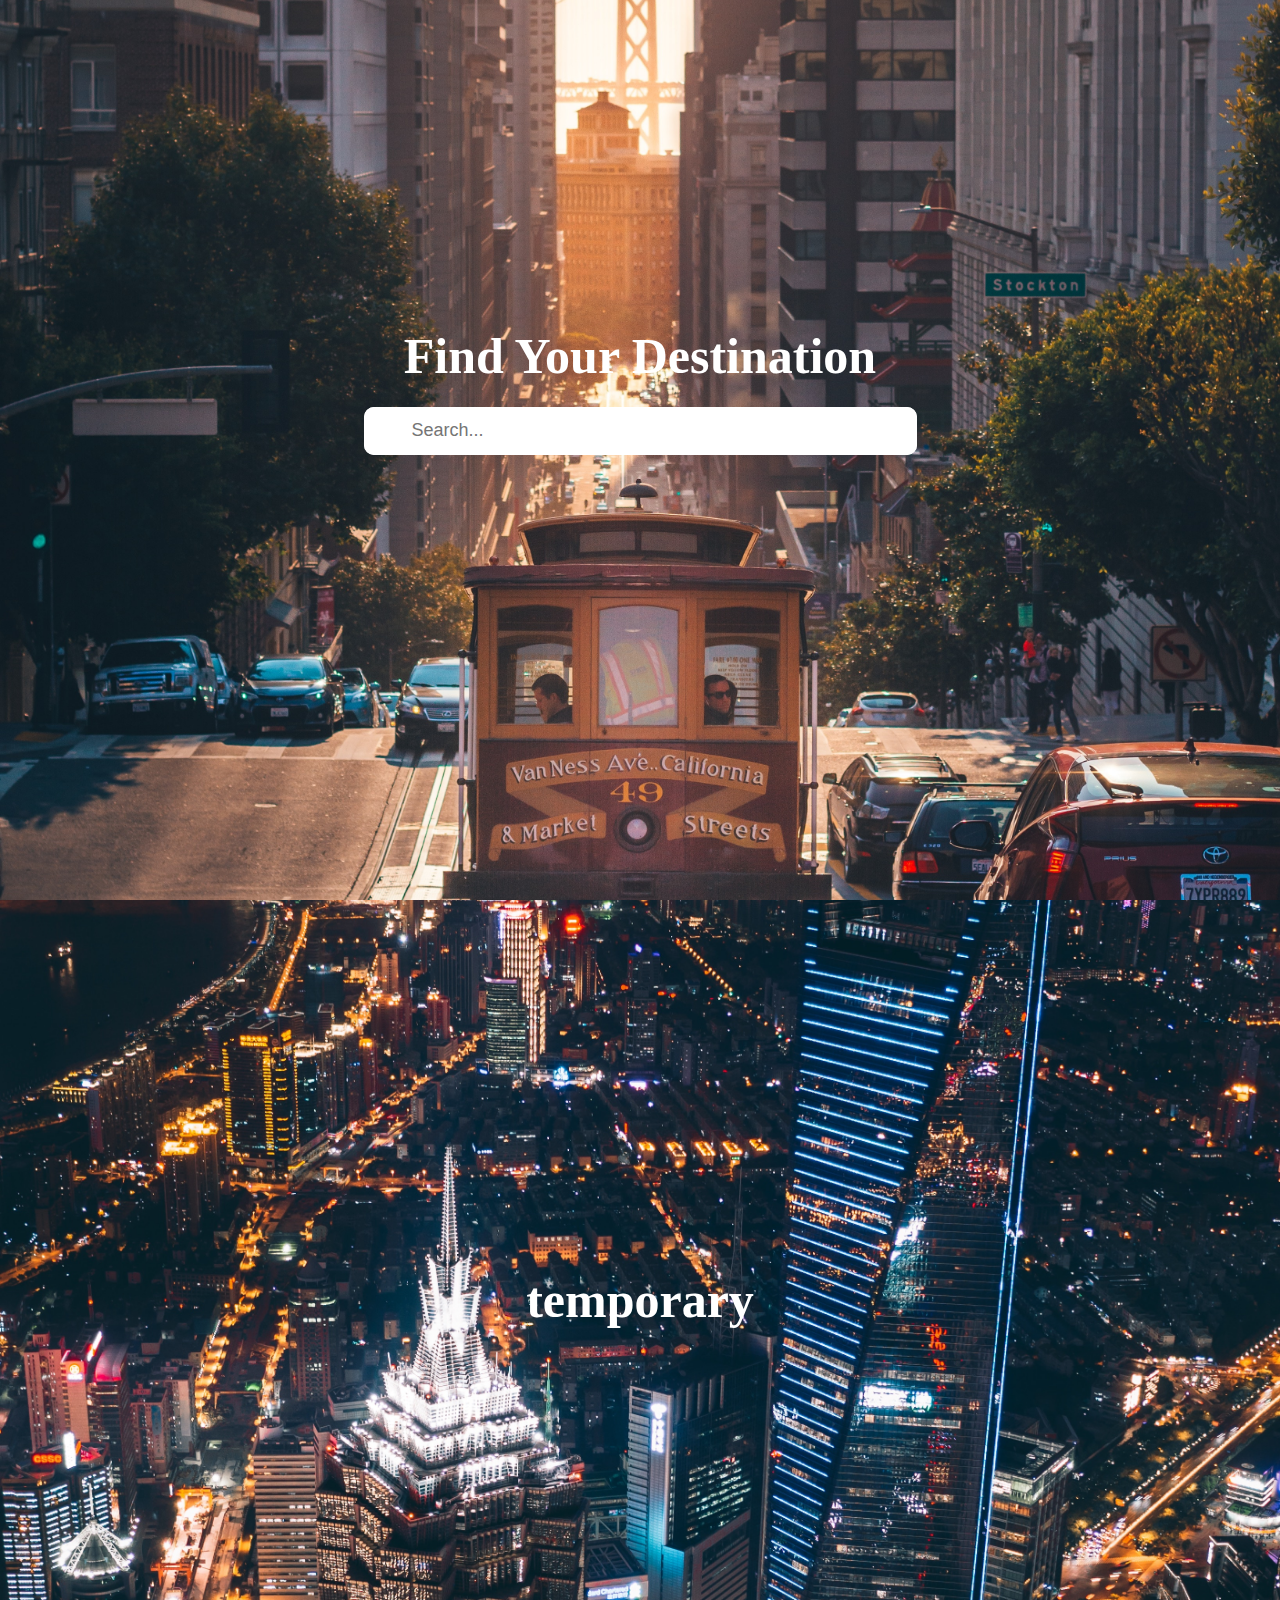
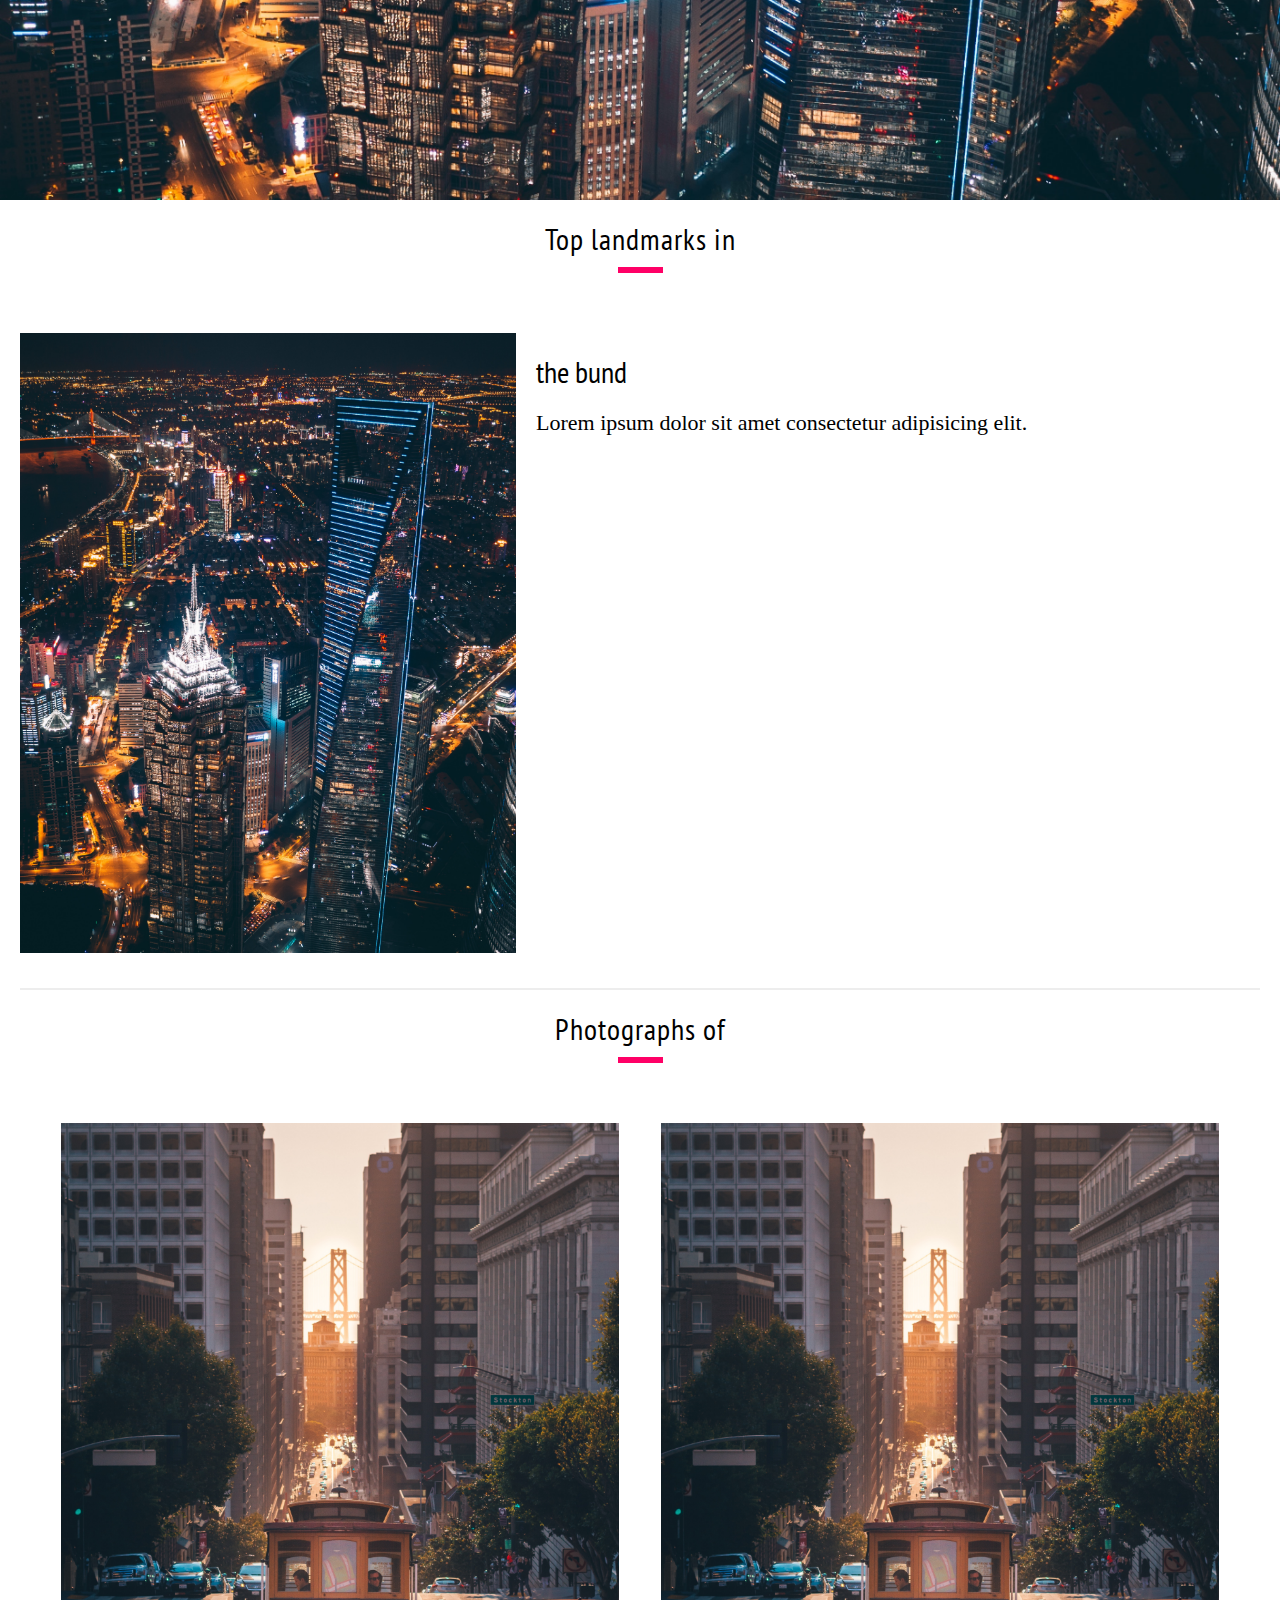
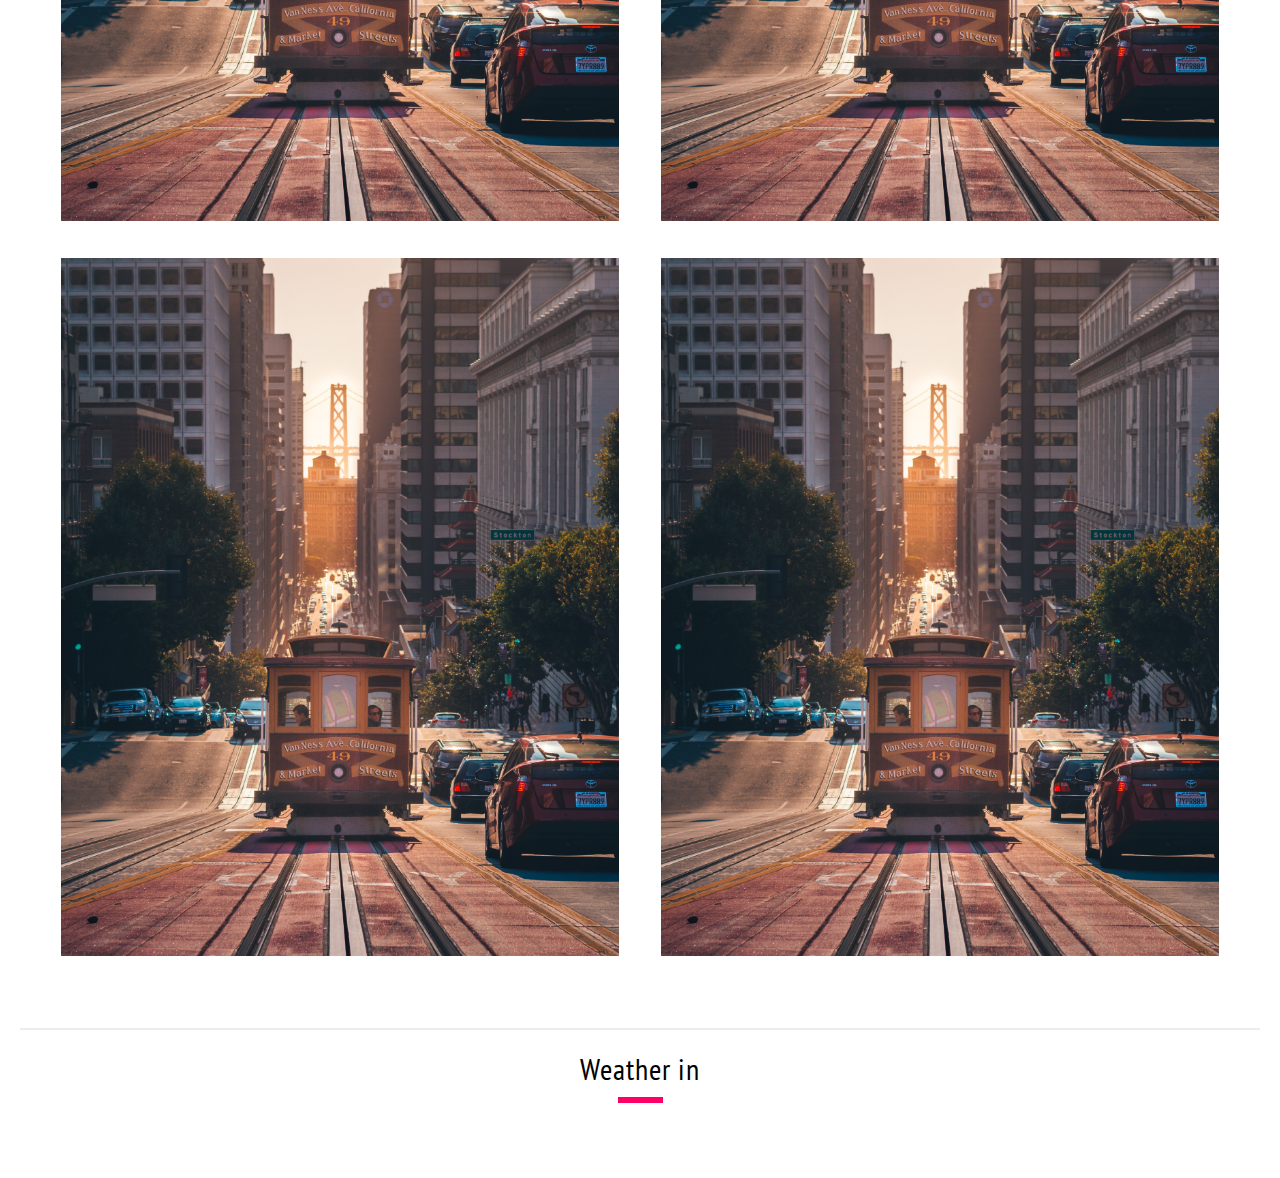
==== index.html @ 34d4c323 "fixed some issue" ====
<!DOCTYPE html>
<html lang="en">

<head>
    <meta charset="UTF-8">
    <meta name="viewport" content="width=device-width, initial-scale=1.0">
    <meta http-equiv="X-UA-Compatible" content="ie=edge">
    <title>Travel Mate</title>
    <link href="https://fonts.googleapis.com/css?family=PT+Sans+Narrow" rel="stylesheet">
    <link rel="stylesheet" href="https://use.fontawesome.com/releases/v5.4.2/css/all.css" integrity="sha384-/rXc/GQVaYpyDdyxK+ecHPVYJSN9bmVFBvjA/9eOB+pb3F2w2N6fc5qB9Ew5yIns"
        crossorigin="anonymous">
    <link rel="stylesheet" href="assets/css/reset.css">
    <link rel="stylesheet" href="assets/css/style.css">
    <script src="https://cdnjs.cloudflare.com/ajax/libs/jquery/3.3.1/jquery.min.js"></script>
</head>

<body>

    <!-- homepage start -->
    <div id="home" class="bg-img home">
        <form id="search">
            <h1>Find Your Destination</h1>
            <div class="input-container">
                <button class="search-btn" type="button"><i class="fas fa-search"></i></button>
                <input type="text" name="location" id="location" placeholder="Search...">
            </div>
        </form>
    </div>
    <!-- homepage ends -->

    <!-- result page start -->
    <div id="result" class="result result-container">
        <div class="result-header-bg-img">
            <a href="#home" class="back">
                <i class="fas fa-arrow-left"></i>
            </a>
            <div class="result-header-content-container">
                <h1 class="user-input-location result-header-content">temporary</h1>
            </div>
        </div>

        <div class="result-main-content-container">

            <!-- landmarks -->
            <section class="landmarks">
                <div class="section-header-container">
                    <h1 class="section-header-title">Top landmarks in <span class="user-input-location"></span></h1>
                    <div class="section-header-dividing-line"></div>
                </div>

                <div class="landmarks-content-container">
                    <div class="landmarks-individual-content-container">
                        <div class="individual-content-container">
                            <img src="assets/images/yiran-ding-1101233-unsplash.jpg" class="individual-content-img">
                            <div class="individual-content">
                                <h1 class="individual-content-header">the bund</h1>
                                <p class="individual-content-description">Lorem ipsum dolor sit amet consectetur adipisicing elit.</p>
                            </div>
                        </div>
                        <div class="individual-content-dividing-line"></div>
                    </div>
                </div>
            </section>

            <section class="photographs">
                <div class="section-header-container">
                    <h1 class="section-header-title">Photographs of <span class="user-input-location"></span></h1>
                    <div class="section-header-dividing-line"></div>
                </div>

                <div class="photographs-content-container">
                    <div class="photographs-individual-content-container">
                        <img src="assets/images/amogh-manjunath-775985-unsplash.jpg">
                        <img src="assets/images/amogh-manjunath-775985-unsplash.jpg">
                        <img src="assets/images/amogh-manjunath-775985-unsplash.jpg">
                        <img src="assets/images/amogh-manjunath-775985-unsplash.jpg">
                    </div>
                    <div class="individual-content-dividing-line"></div>
                </div>
            </section>

            <section class="weather">
                <div class="section-header-container">
                    <h1 class="section-header-title">Weather in <span class="user-input-location"></span></h1>
                    <div class="section-header-dividing-line"></div>
                </div>

                <!-- <div class="weather-content-container">
                    <div class="weather-individual-content-container">
                        <div class="weather-individual-text-container">
                            <div class="individual-text">
                                <p class="individual-text-date">Lorem ipsum dolor sit amet consectetur adipisicing elit.</p>
                                <h1 class="individual-text-data">the bund</h1>
                            </div>
                            <img src="assets/images/yiran-ding-1101233-unsplash.jpg" class="weather-content-img">
                        </div>
                        <div class="individual-content-dividing-line"></div>
                    </div>
                </div> -->
            </section>
        </div>
    </div>
    <!-- result page ends -->

    <script src="assets/js/script.js"></script>
</body>

</html>
---- assets/css/style.css ----
body {
    font-family: "Helvetica Neue"; 
}

/* ===== homepage ===== */

.bg-img {
    min-height: 100vh;
    display: flex;
    justify-content: center;
    align-items: center;
    background-image: url(../images/amogh-manjunath-775985-unsplash.jpg);
    background-size: cover;
    background-position: center center;
    padding:15px;
}

#search {
    padding-bottom: 100px;
    width: 100%;
    max-width: 790px;
}

#search h1 {
    font-size: 50px;
    line-height: 61px;
    color: #ffffff;
    font-weight: bold;
    text-align: center;
}

.input-container {
    width: 70%;
    height: 48px;
    background-color: #ffffff;
    margin: 20px auto;
    position: relative;
    border-radius: 10px;
}

.search-btn {
    width: 48px;
    height: 100%;
    position: absolute;
    left: 0;
    cursor: pointer;
    display: flex;
    justify-content: center;
    align-items: center;
    border: 0;
    background: transparent;

}

.search-btn i {
    font-size: 24px;
    color: #888888;
}

#location {
    height: 100%;
    border: 0;
    background-color: white;
    display: block;
    width: 100%;
    padding: 10px 24px 10px 48px;
    font-size: 18px;
    color: #333333;
    border-radius: 10px;
}

/* ===== homepage ends ===== */

/* ===== result page ===== */


/* result header */

.result-header-bg-img {
    min-height: 100vh;
    display: flex;
    align-items: center;
    font-family: "Helvetica Neue"; 
    background-image: url(../images/yiran-ding-1101233-unsplash.jpg);
    background-size: cover;
    background-position: center center;
    padding:15px;
    margin-bottom: 10px;
}

.back {
    align-self: flex-start;
}

.back i {
    font-size: 24px;
    color: white;
}

.result-header-content {
    font-size: 50px;
    color: white;
    line-height: 61px;
}

.result-header-content-container {
    margin: 0 auto;
    padding-bottom: 100px;
    width: 100%;
    max-width: 790px;
    text-align: center;
}

/* result main content */

.result-main-content-container {
    padding: 15px;
}

/* landmarks */

.section-header-container {
    margin: 0 auto;
    width: 100%;
    text-align: center;
    margin-bottom: 60px;
}

section {
    margin:5px 5px 30px 5px;
}

.landmarks-individual-content-container {
    margin-bottom: 25px;
}

.section-header-title {
    font-size: 30px;
    line-height: 17px;
    letter-spacing: 1px;
    color: #000000;
    font-family: 'PT Sans Narrow', sans-serif;
    font-weight: lighter;
}

.section-header-dividing-line {
    border: 3px solid #ff0066;
    width: 45px;
    height: 1px;
    margin: 20px auto;
 }

 .individual-content-container {
     display: flex;
     align-items: stretch;
     margin-bottom: 35px;
 }

 .individual-content-img {
     width: 40%;
     height: 50%;
     margin-right: 20px;
 }

 .individual-content-header {
    font-size: 30px;
    line-height: 17px;
    color: #000000;
    font-family: 'PT Sans Narrow', sans-serif;
    font-weight: lighter;
    margin-bottom: 30px;
    margin-top: 30px;
 }

 .individual-content-description {
     font-size: 22px;
     font-weight: lighter;
 }

 .individual-content-dividing-line {
    border: 1px solid #ededed;
    width: 100%;
    height: 2px;
 }

 /* photographs */

.photographs-individual-content-container {
    display: flex;
    justify-content: space-evenly;
    align-content: stretch;
    flex-wrap: wrap;
    margin-bottom: 35px;
}

.photographs-individual-content-container > img {
    width: 45%;
    height: 100%;
    margin: 0 0 3% 0;
}

/* weather */


@media (min-width: 576px) {
}

/* // Medium devices (tablets, 768px and up) */
@media (min-width: 768px) {

}

/* // Large devices (desktops, 992px and up) */
@media (min-width: 992px) {
}
/* 
// Extra large devices (large desktops, 1200px and up) */
@media (min-width: 1200px) {
}
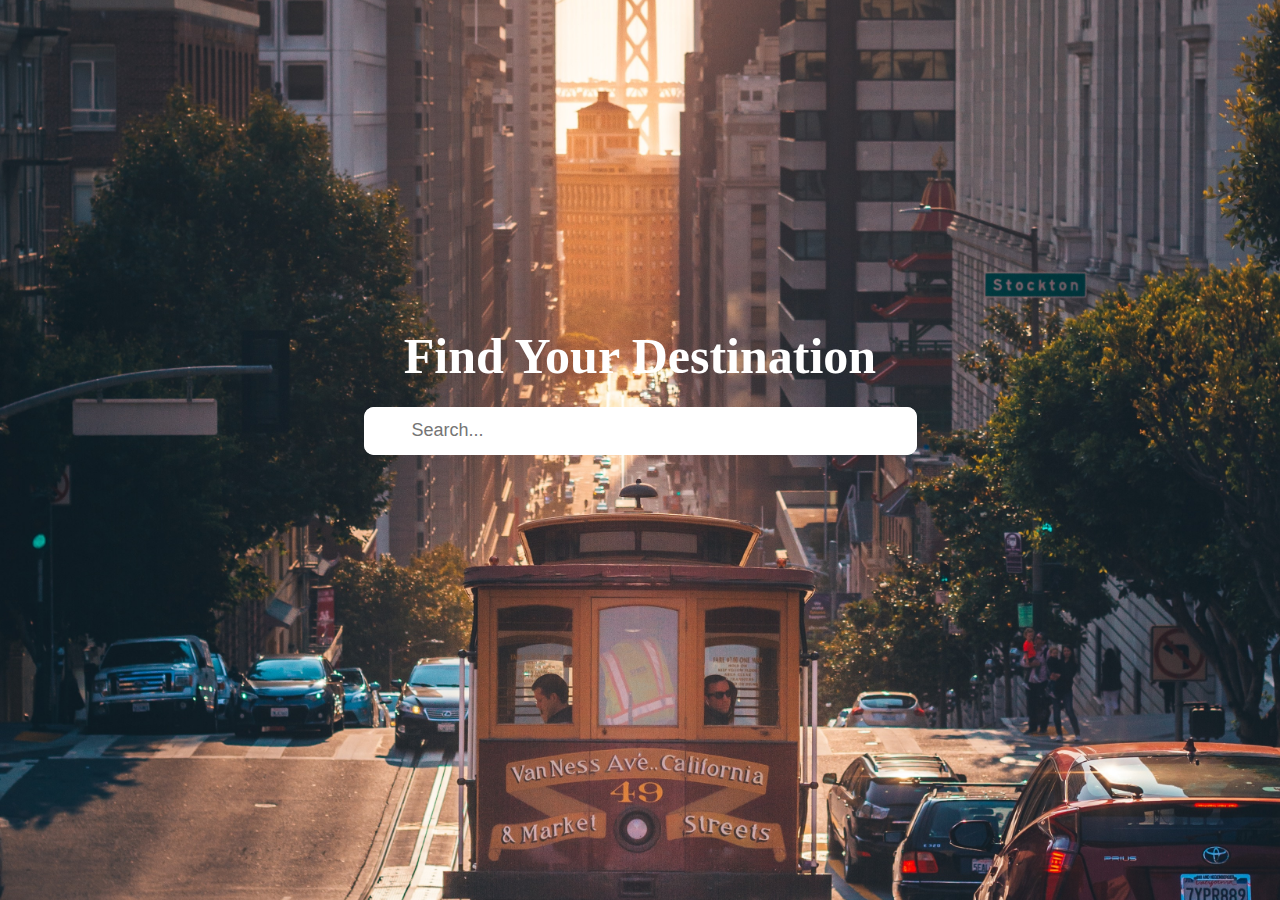
==== commit 6a030fea: "finished travel api function." ====
--- a/index.html
+++ b/index.html
@@ -21,7 +21,7 @@
         <form id="search">
             <h1>Find Your Destination</h1>
             <div class="input-container">
-                <button class="search-btn" type="button"><i class="fas fa-search"></i></button>
+                <button class="search-btn" type="submit"><i class="fas fa-search"></i></button>
                 <input type="text" name="location" id="location" placeholder="Search...">
             </div>
         </form>
@@ -49,16 +49,7 @@
                 </div>
 
                 <div class="landmarks-content-container">
-                    <div class="landmarks-individual-content-container">
-                        <div class="individual-content-container">
-                            <img src="assets/images/yiran-ding-1101233-unsplash.jpg" class="individual-content-img">
-                            <div class="individual-content">
-                                <h1 class="individual-content-header">the bund</h1>
-                                <p class="individual-content-description">Lorem ipsum dolor sit amet consectetur adipisicing elit.</p>
-                            </div>
-                        </div>
-                        <div class="individual-content-dividing-line"></div>
-                    </div>
+                    
                 </div>
             </section>
 
--- a/assets/css/style.css
+++ b/assets/css/style.css
@@ -72,7 +72,9 @@
 /* ===== homepage ends ===== */
 
 /* ===== result page ===== */
-
+#result {
+    display: none;
+}
 
 /* result header */
 
@@ -163,17 +165,16 @@
  }
 
  .individual-content-header {
-    font-size: 30px;
-    line-height: 17px;
+    font-size: 20px;
+    line-height: 35px;
     color: #000000;
     font-family: 'PT Sans Narrow', sans-serif;
     font-weight: lighter;
-    margin-bottom: 30px;
-    margin-top: 30px;
+    margin-bottom: 20px;
  }
 
  .individual-content-description {
-     font-size: 22px;
+     font-size: 16px;
      font-weight: lighter;
  }
 
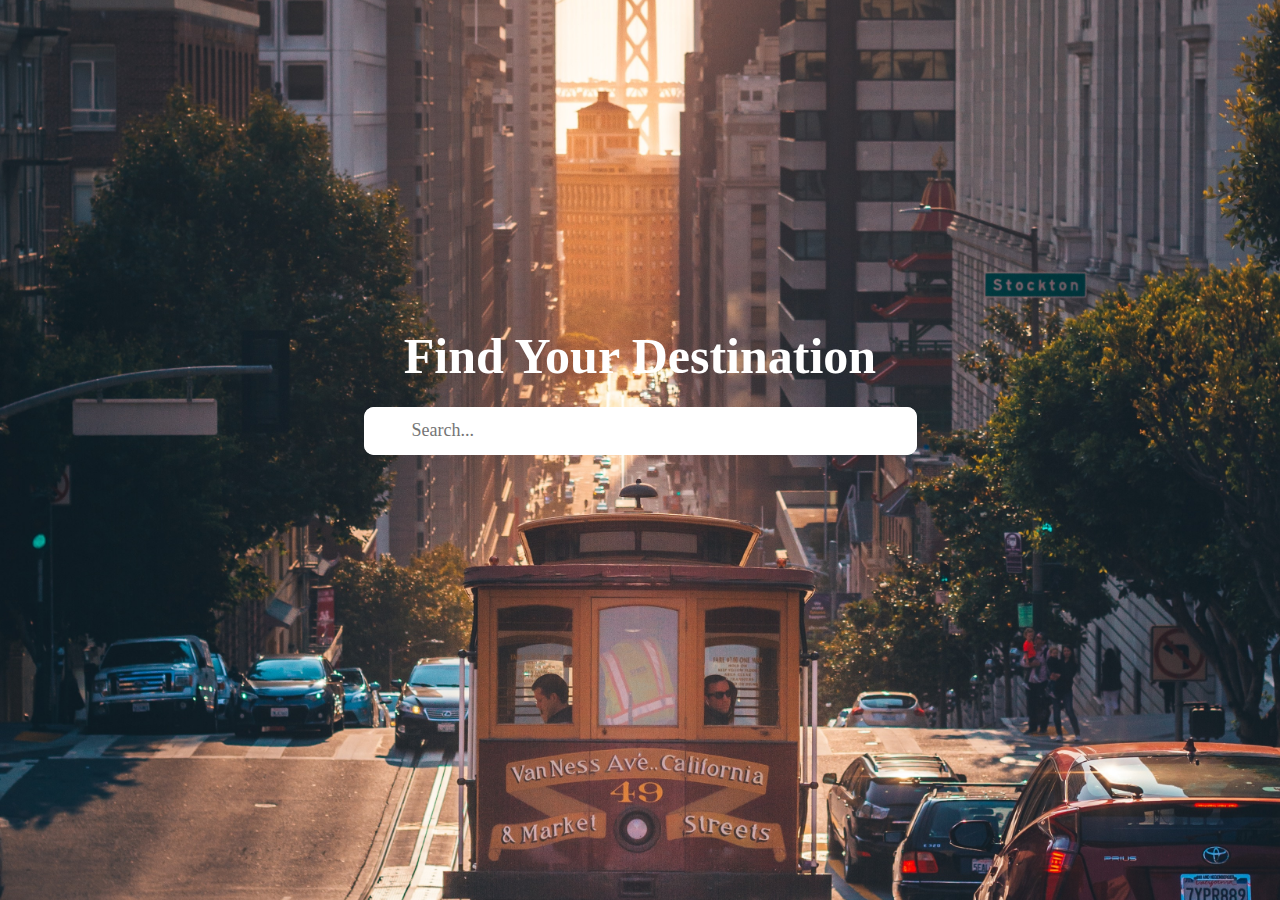
==== commit 5b7c8643: "added validation js and show more photo function." ====
--- a/index.html
+++ b/index.html
@@ -7,8 +7,10 @@
     <meta http-equiv="X-UA-Compatible" content="ie=edge">
     <title>Travel Mate</title>
     <link href="https://fonts.googleapis.com/css?family=PT+Sans+Narrow" rel="stylesheet">
+    <link href="https://fonts.googleapis.com/css?family=Pacifico" rel="stylesheet">
     <link rel="stylesheet" href="https://use.fontawesome.com/releases/v5.4.2/css/all.css" integrity="sha384-/rXc/GQVaYpyDdyxK+ecHPVYJSN9bmVFBvjA/9eOB+pb3F2w2N6fc5qB9Ew5yIns"
         crossorigin="anonymous">
+    <link rel="stylesheet" href="https://cdnjs.cloudflare.com/ajax/libs/twitter-bootstrap/4.1.3/css/bootstrap.min.css">
     <link rel="stylesheet" href="assets/css/reset.css">
     <link rel="stylesheet" href="assets/css/style.css">
     <script src="https://cdnjs.cloudflare.com/ajax/libs/jquery/3.3.1/jquery.min.js"></script>
@@ -35,8 +37,10 @@
                 <i class="fas fa-arrow-left"></i>
             </a>
             <div class="result-header-content-container">
-                <h1 class="user-input-location result-header-content">temporary</h1>
+                <h1 class="user-input-location result-header-content"></h1>
             </div>
+            <div class="arrow arrow-first"></div>
+            <div class="arrow arrow-second"></div>
         </div>
 
         <div class="result-main-content-container">
@@ -61,11 +65,10 @@
 
                 <div class="photographs-content-container">
                     <div class="photographs-individual-content-container">
-                        <img src="assets/images/amogh-manjunath-775985-unsplash.jpg">
-                        <img src="assets/images/amogh-manjunath-775985-unsplash.jpg">
-                        <img src="assets/images/amogh-manjunath-775985-unsplash.jpg">
-                        <img src="assets/images/amogh-manjunath-775985-unsplash.jpg">
+                        <div class="photoColumn1"></div>
+                        <div class="photoColumn2"></div>
                     </div>
+                    <div class="more-image"><p class="show-more"></p></div>
                     <div class="individual-content-dividing-line"></div>
                 </div>
             </section>
@@ -76,18 +79,14 @@
                     <div class="section-header-dividing-line"></div>
                 </div>
 
-                <!-- <div class="weather-content-container">
-                    <div class="weather-individual-content-container">
-                        <div class="weather-individual-text-container">
-                            <div class="individual-text">
-                                <p class="individual-text-date">Lorem ipsum dolor sit amet consectetur adipisicing elit.</p>
-                                <h1 class="individual-text-data">the bund</h1>
-                            </div>
-                            <img src="assets/images/yiran-ding-1101233-unsplash.jpg" class="weather-content-img">
-                        </div>
-                        <div class="individual-content-dividing-line"></div>
-                    </div>
+                <!-- <div class="convert">
+                    <button class=""></button>
+                    <button class=""></button>
                 </div> -->
+
+                <div class="weather-content-container">
+                    
+                </div>
             </section>
         </div>
     </div>
--- a/assets/css/style.css
+++ b/assets/css/style.css
@@ -82,27 +82,110 @@
     min-height: 100vh;
     display: flex;
     align-items: center;
-    font-family: "Helvetica Neue"; 
-    background-image: url(../images/yiran-ding-1101233-unsplash.jpg);
+    font-family: 'Pacifico', cursive;
     background-size: cover;
     background-position: center center;
     padding:15px;
     margin-bottom: 10px;
+    height: 100vh;
+    position: relative;
+}
+
+.arrow {
+  opacity: 0;
+  position: absolute;
+  left: 50%;
+  top: 95%;
+  -webkit-transform-origin: 50% 50%;
+          transform-origin: 50% 50%;
+  -webkit-transform: translate3d(-50%, -50%, 0);
+          transform: translate3d(-50%, -50%, 0);
+}
+
+.arrow-first {
+  -webkit-animation: arrow-movement 2s ease-in-out infinite;
+          animation: arrow-movement 2s ease-in-out infinite;
+}
+
+.arrow-second {
+  -webkit-animation: arrow-movement 2s 1s ease-in-out infinite;
+          animation: arrow-movement 2s 1s ease-in-out infinite;
+}
+
+.arrow:before,
+.arrow:after {
+  background: #fff;
+  content: '';
+  display: block;
+  height: 3px;
+  position: absolute;
+  top: 0;
+  left: 0;
+  width: 30px;
+}
+
+.arrow:before {
+  -webkit-transform: rotate(45deg) translateX(-23%);
+          transform: rotate(45deg) translateX(-23%);
+  -webkit-transform-origin: top left;
+          transform-origin: top left;
+}
+
+.arrow:after {
+  -webkit-transform: rotate(-45deg) translateX(23%);
+          transform: rotate(-45deg) translateX(23%);
+  -webkit-transform-origin: top right;
+          transform-origin: top right;
+}
+
+@-webkit-keyframes arrow-movement {
+  0% {
+    opacity: 0;
+    top: 90%;
+  }
+  70% {
+    opacity: 1;
+  }
+  100% {
+    opacity: 0;
+  }
+}
+
+@keyframes arrow-movement {
+  0% {
+    opacity: 0;
+    top: 90%;
+  }
+  70% {
+    opacity: 1;
+  }
+  100% {
+    opacity: 0;
+  }
 }
 
 .back {
     align-self: flex-start;
+    background: #000000;
+    border-radius: 50%;
+    height: 50px;
+    width: 50px;
+    position: relative;
 }
 
 .back i {
     font-size: 24px;
     color: white;
+    position: absolute;
+    top: 25%;
+    left: 25%;
 }
 
 .result-header-content {
     font-size: 50px;
     color: white;
-    line-height: 61px;
+    text-shadow: 0 1px #FFCD70, -1px 0 #FC4A6E, -1px 2px #FFCD70, -2px 1px #FC4A6E, -2px 3px #FFCD70, -3px 2px #FC4A6E, -3px 4px #FFCD70, -4px 3px #FC4A6E, -4px 5px #FFCD70, -5px 4px #FC4A6E, -5px 6px #FFCD70, -6px 5px #FC4A6E, -6px 7px #FFCD70, -7px 6px #FC4A6E, -7px 8px #FFCD70, -8px 7px #FC4A6E;
+    mix-blend-mode: luminosity;
 }
 
 .result-header-content-container {
@@ -111,6 +194,10 @@
     width: 100%;
     max-width: 790px;
     text-align: center;
+    position: absolute;
+    top: 50%;
+    left: 50%;
+    transform: translate(-50%, -50%);
 }
 
 /* result main content */
@@ -138,7 +225,6 @@
 
 .section-header-title {
     font-size: 30px;
-    line-height: 17px;
     letter-spacing: 1px;
     color: #000000;
     font-family: 'PT Sans Narrow', sans-serif;
@@ -166,7 +252,6 @@
 
  .individual-content-header {
     font-size: 20px;
-    line-height: 35px;
     color: #000000;
     font-family: 'PT Sans Narrow', sans-serif;
     font-weight: lighter;
@@ -182,6 +267,7 @@
     border: 1px solid #ededed;
     width: 100%;
     height: 2px;
+    margin-bottom: 25px;
  }
 
  /* photographs */
@@ -194,13 +280,56 @@
     margin-bottom: 35px;
 }
 
-.photographs-individual-content-container > img {
+.photoColumn1,
+.photoColumn2 {
     width: 45%;
-    height: 100%;
-    margin: 0 0 3% 0;
+}
+
+.photoColumn1 > img,
+.photoColumn2 > img {
+    max-width: 100%;
+    margin: 0 0 5% 0;
+    box-shadow: 0 4px 8px 0 rgba(0, 0, 0, 0.2), 0 6px 20px 0 rgba(0, 0, 0, 0.19);
+}
+
+.photoColumn1 > img:hover,
+.photoColumn2 > img:hover {
+    -webkit-transform: scale(1.1);
+    transform: scale(1.1);
+    -webkit-transition: all 0.8s;
+    transition: all 0.8s;
+    opacity:1;
+} 
+
+.more-image {
+    text-align: center;
+    margin-bottom: 25px;
+}
+
+.more-image:hover {
+    cursor: pointer;
 }
 
 /* weather */
+
+.weather-individual-text-container {
+    display: flex;
+    justify-content: space-evenly;
+}
+
+.individual-text-date {
+    font-size: 18px;
+}
+
+.individual-text-data{
+    font-size: 70px;
+}
+
+.weather-content-img {
+    height: 140px;
+}
+
+
 
 
 @media (min-width: 576px) {
@@ -208,11 +337,72 @@
 
 /* // Medium devices (tablets, 768px and up) */
 @media (min-width: 768px) {
-
+    .individual-content-img {
+        width: 30%;
+    }
 }
 
 /* // Large devices (desktops, 992px and up) */
 @media (min-width: 992px) {
+    .landmarks-content-container {
+        display: flex;
+        flex-wrap: wrap;
+        justify-content: space-evenly;
+    }
+
+    .landmarks-individual-content-container {
+        margin: 25px;
+        width: 45%;
+        overflow: auto;
+    }
+
+    .landmarks-individual-content-container > .individual-content-dividing-line {
+        display: none;
+    }
+
+    .individual-content-img {
+        width: 100%;
+        height: 50%;
+        margin-right: 20px;
+        -webkit-filter: blur(2px);
+       filter: blur(2px);
+       -webkit-transform: scale(1);
+       -moz-transform: scale(1);
+       -ms-transform: scale(1);
+       -o-transform: scale(1);
+       transform: scale(1);
+       -webkit-transition: -webkit-transform 0.3s;
+       -moz-transition: -moz-transform 0.3s;
+       -o-transition: -o-transform 0.3s;
+       transition: transform 0.3s;
+    }
+   
+    .individual-content-img:hover {
+       -webkit-filter: blur(0px);
+       filter: blur(0px);
+       -webkit-transform: scale(1.1);
+       -moz-transform: scale(1.1);
+       -ms-transform: scale(1.1);
+       -o-transform: scale(1.1);
+       transform: scale(1.1);
+    }
+
+    .individual-content-header {
+        margin-top: 20px;
+        font-size: 40px;
+    }
+
+    .individual-content-description {
+        font-size: 25px;
+    }
+    
+    .individual-content-container {
+        display: block;
+    }
+
+    .result-header-content {
+        font-size: 100px;
+    }
 }
 /* 
 // Extra large devices (large desktops, 1200px and up) */
